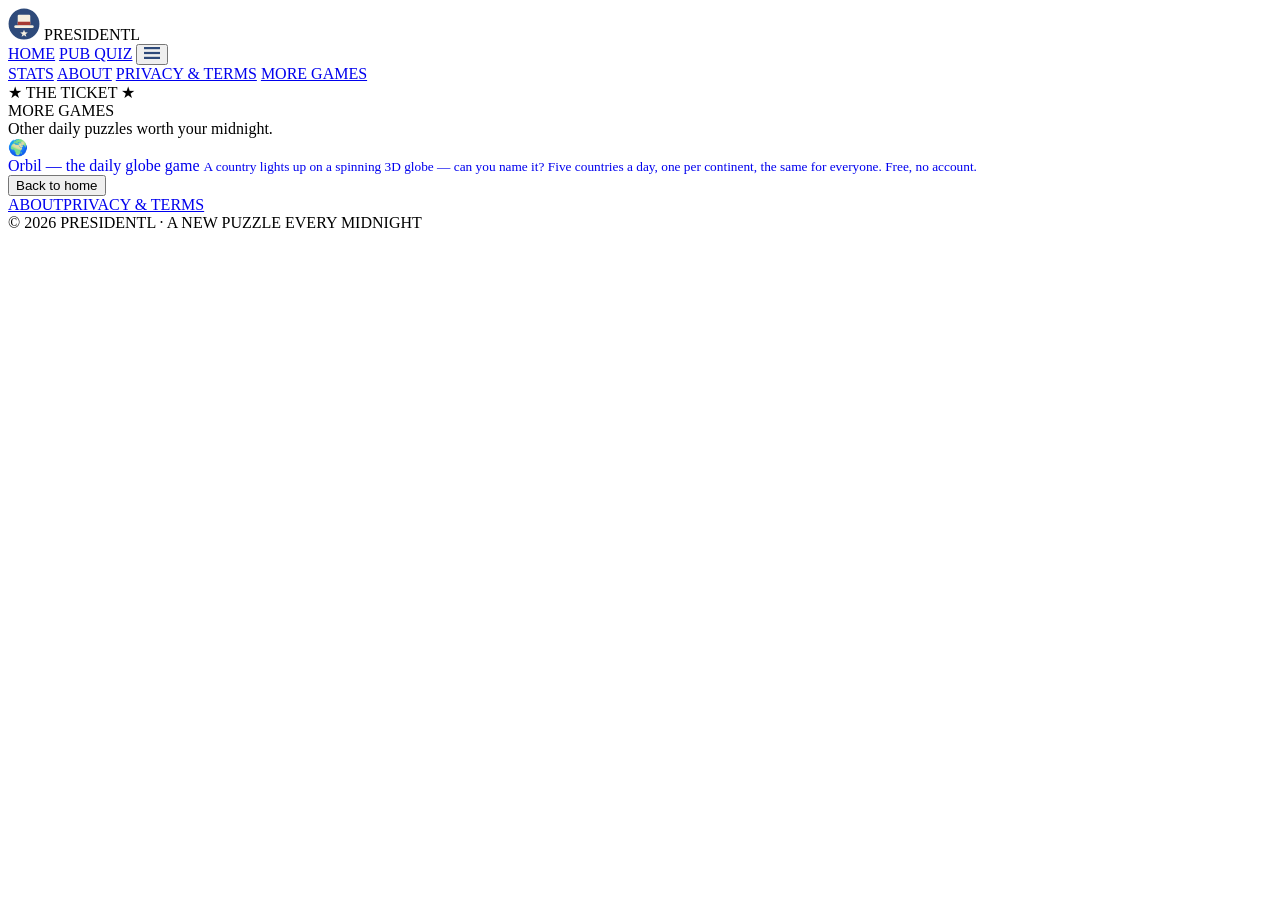
==== more.html @ 0c74a9be "Shareable results, toast fix, asset cache headers" ====
<!DOCTYPE html>
<html lang="en">
<head>
<meta charset="utf-8">
<meta name="viewport" content="width=device-width, initial-scale=1, viewport-fit=cover, maximum-scale=1, user-scalable=no">
<meta name="apple-mobile-web-app-capable" content="yes">
<meta name="apple-mobile-web-app-status-bar-style" content="black-translucent">
<meta name="apple-mobile-web-app-title" content="Presidentl">
<meta name="theme-color" content="#F6EFDF">
<title>More games · Presidentl</title>
<meta name="description" content="Other daily puzzle games from Keystone Dynamic, including Orbil — the daily globe game.">
<link rel="canonical" href="https://presidentl.app/more">
<meta name="author" content="Keystone Dynamic">
<link rel="icon" href="/favicon.ico" sizes="any">
<link rel="icon" type="image/png" sizes="32x32" href="/favicon-32.png">
<link rel="apple-touch-icon" href="/icon-180.png">
<link rel="manifest" href="/manifest.webmanifest">
<meta property="og:type" content="website">
<meta property="og:site_name" content="Presidentl">
<meta property="og:url" content="https://presidentl.app/more">
<meta property="og:title" content="More games · Presidentl">
<meta property="og:description" content="Other daily puzzle games from Keystone Dynamic, including Orbil — the daily globe game.">
<meta property="og:image" content="https://presidentl.app/og.png">
<meta property="og:image:width" content="1200">
<meta property="og:image:height" content="630">
<meta name="twitter:card" content="summary_large_image">
<meta name="twitter:title" content="More games · Presidentl">
<meta name="twitter:description" content="Other daily puzzle games from Keystone Dynamic, including Orbil — the daily globe game.">
<meta name="twitter:image" content="https://presidentl.app/og.png">
<link rel="preconnect" href="https://fonts.googleapis.com">
<link rel="preconnect" href="https://fonts.gstatic.com" crossorigin>
<link href="https://fonts.googleapis.com/css2?family=Alfa+Slab+One&family=Libre+Franklin:wght@400;600;700;900&display=swap" rel="stylesheet">
<script>
  window.dataLayer=window.dataLayer||[];
  function gtag(){dataLayer.push(arguments);}
  gtag('consent','default',{ad_storage:'granted',ad_user_data:'granted',ad_personalization:'granted',analytics_storage:'granted'});
  gtag('consent','default',{region:['AT','BE','BG','HR','CY','CZ','DK','EE','FI','FR','DE','GR','HU','IE','IT','LV','LI','LT','LU','MT','NL','PL','PT','RO','SK','SI','ES','SE','IS','NO','GB','CH'],
    ad_storage:'denied',ad_user_data:'denied',ad_personalization:'denied',analytics_storage:'denied',wait_for_update:500});
</script>
<script async src="https://pagead2.googlesyndication.com/pagead/js/adsbygoogle.js?client=ca-pub-5719025993543828" crossorigin="anonymous"></script>
<script>window.va=window.va||function(){(window.vaq=window.vaq||[]).push(arguments);};</script>
<script defer src="/_vercel/insights/script.js"></script>
<link rel="stylesheet" href="/style.css">
</head>
<body>
<div id="app">
  <div>
    <div class="bunting"></div>
    <div class="hdr">
      <svg width="32" height="32" viewBox="0 0 28 28" style="flex:none">
  <circle cx="14" cy="14" r="13.5" fill="#2E4A7A"/>
  <rect x="8.5" y="6" width="11" height="9" rx="1" fill="#F6EFDF"/>
  <rect x="8.5" y="12" width="11" height="3" fill="#A63A32"/>
  <rect x="5.5" y="15" width="17" height="2.6" rx="1.3" fill="#F6EFDF"/>
  <path d="M14 19 L14.9 21.3 L17.3 21.4 L15.4 22.9 L16.1 25.2 L14 23.8 L11.9 25.2 L12.6 22.9 L10.7 21.4 L13.1 21.3 Z" fill="#F6EFDF"/>
</svg>
      <a href="/" class="wordmark" style="text-decoration:none">PRESIDENTL</a>
      <div class="tabs">
        <a class="tab" href="/">HOME</a>
        <a class="tab" href="/quiz">PUB QUIZ</a>
      </div>
    </div>
  </div>
  <div class="masthead">
    <div class="kicker">★ THE TICKET ★</div>
    <h1 class="hero">MORE GAMES</h1>
    <div class="tagline">Other daily puzzles worth your midnight.</div>
  </div>
  <div class="sect prose">
    <p>Presidentl is made by <b>Keystone Dynamic</b>, a small studio building daily quiz games.</p>
    <p><b><a href="https://orbil.app" target="_blank" rel="noopener">Orbil — the daily globe game</a></b><br>
    A country lights up on a spinning 3D globe: can you name it? Five countries a day, one per
    continent, the same for every player. There's a Daily Challenge, plus Learning, Name-them-all,
    Best-of, Time Attack and pass-and-play multiplayer modes. Free, no account.</p>
    <p>Back to <a href="/play">today's puzzle</a>.</p>
    <noscript><p><b>Presidentl needs JavaScript to play.</b> Please enable it and reload.</p></noscript>
  </div>
  <div class="pgfoot">
    <div class="bunting sm"></div>
    <div class="links">
      <a href="/about">ABOUT</a><a href="/privacy">PRIVACY &amp; TERMS</a>
    </div>
    <div class="copy">© 2026 PRESIDENTL · A NEW PUZZLE EVERY MIDNIGHT</div>
  </div>
</div>
<div class="toast" id="toast"></div>
<script src="/app.js"></script>
</body>
</html>
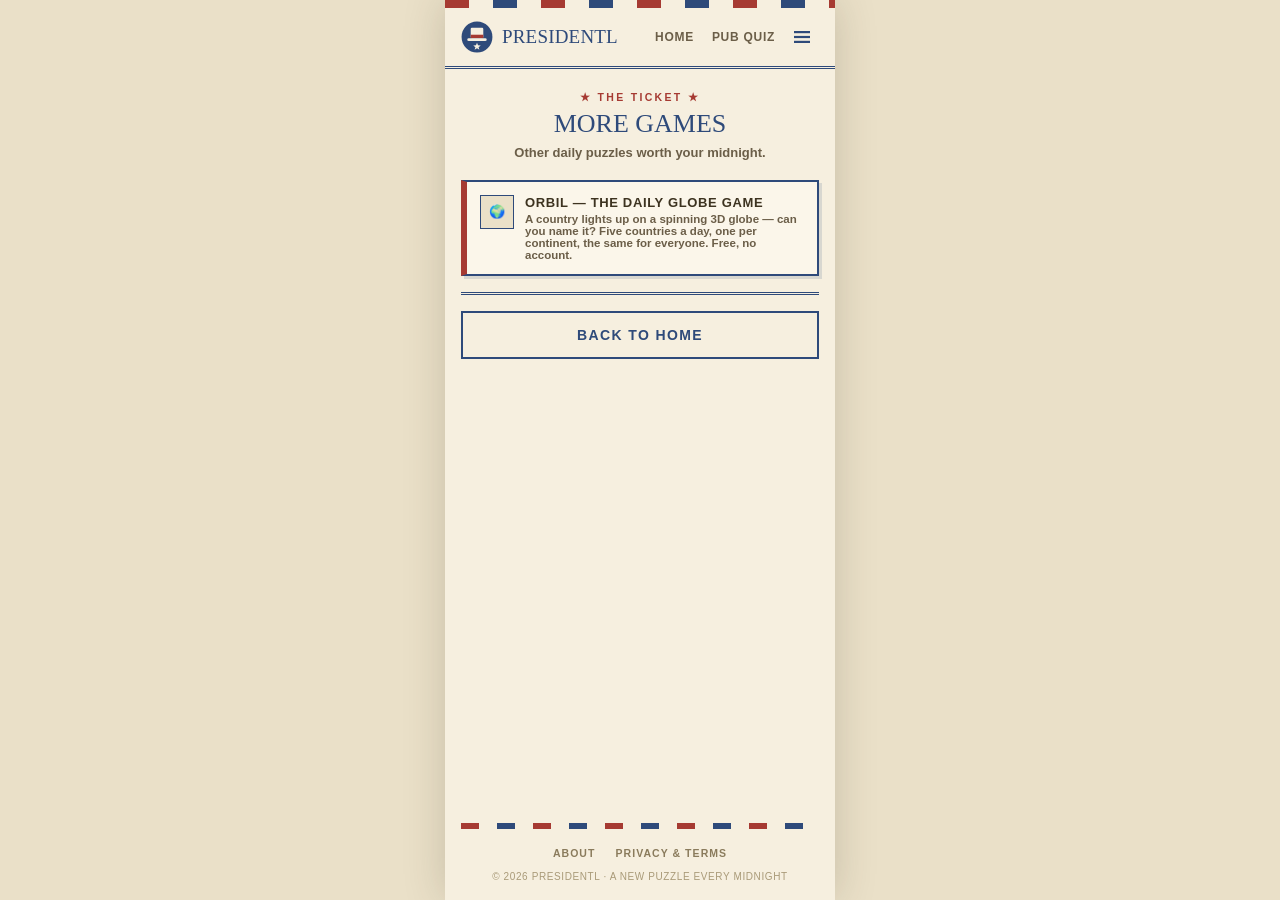
==== commit 1716d475: "Rebuild quiz: 3 modes, 4 difficulties, Extra Hard" ====
--- a/more.html
+++ b/more.html
@@ -83,7 +83,6 @@
     <div class="copy">© 2026 PRESIDENTL · A NEW PUZZLE EVERY MIDNIGHT</div>
   </div>
 </div>
-<div class="toast" id="toast"></div>
 <script src="/app.js"></script>
 </body>
 </html>
--- a/style.css
+++ b/style.css
@@ -0,0 +1,215 @@
+:root{
+    --paper:#F6EFDF; --paper-2:#FBF6EA; --paper-3:#EAE0C8;
+    --blue:#2E4A7A; --red:#A63A32; --red-dk:#7C2B25;
+    --gold:#C9A23F; --green:#5E7C4A;
+    --ink:#3D3320; --ink-2:#4A4232; --ink-3:#6B5E48; --ink-4:#8A7B5C; --ink-5:#A99A78;
+    --rule:#D8CBAC;
+    --display:'Alfa Slab One', Georgia, serif;
+    --text:'Libre Franklin', -apple-system, BlinkMacSystemFont, 'Segoe UI', Roboto, Helvetica, Arial, sans-serif;
+    --safe-bot:env(safe-area-inset-bottom);
+  }
+  *{box-sizing:border-box; -webkit-tap-highlight-color:transparent;}
+  html,body{margin:0;min-height:100%;}
+  body{font-family:var(--text);background:var(--paper-3);color:var(--ink-2);
+    touch-action:manipulation;-webkit-font-smoothing:antialiased;}
+  #app{max-width:390px;margin:0 auto;min-height:100vh;background:var(--paper);
+    display:flex;flex-direction:column;box-shadow:0 0 40px rgba(61,51,32,.2);}
+  a{color:var(--blue);} a:hover{color:var(--red);}
+
+  /* Chrome */
+  .bunting{height:8px;flex:none;
+    background:repeating-linear-gradient(90deg,var(--red) 0 24px,var(--paper) 24px 48px,var(--blue) 48px 72px,var(--paper) 72px 96px);}
+  .bunting.sm{height:6px;margin-bottom:14px;
+    background:repeating-linear-gradient(90deg,var(--red) 0 18px,var(--paper) 18px 36px,var(--blue) 36px 54px,var(--paper) 54px 72px);}
+  .hdr{display:flex;align-items:center;gap:9px;padding:12px 16px;border-bottom:3px double var(--blue);position:relative;}
+  .wordmark{font-family:var(--display);font-size:19px;color:var(--blue);letter-spacing:.01em;font-weight:400;}
+  .tabs{display:flex;gap:2px;margin-left:auto;align-items:center;}
+  .tab{font-size:12px;font-weight:700;letter-spacing:.06em;color:var(--ink-3);padding:6px 8px;
+    background:none;border:none;cursor:pointer;font-family:var(--text);text-decoration:none;}
+  .tab.active{color:var(--red);font-weight:900;border-bottom:2px solid var(--red);}
+  .burger{width:34px;height:34px;display:grid;place-items:center;background:none;border:none;cursor:pointer;padding:0;}
+  .menu{position:absolute;top:calc(100% + 8px);right:12px;background:var(--paper-2);border:2px solid var(--blue);
+    box-shadow:4px 4px 0 rgba(46,74,122,.25);padding:4px;display:flex;flex-direction:column;min-width:150px;z-index:30;}
+  .menu button,.menu a{font-size:12px;font-weight:700;letter-spacing:.08em;color:var(--blue);padding:12px;min-height:44px;
+    border:none;background:none;text-align:left;border-bottom:1px dashed var(--rule);cursor:pointer;
+    font-family:var(--text);text-decoration:none;display:block;}
+  .menu button:last-child,.menu a:last-child{border-bottom:none;}
+
+  /* Masthead */
+  .masthead{text-align:center;padding:22px 20px 4px;}
+  .kicker{font-size:10.5px;font-weight:900;letter-spacing:.22em;color:var(--red);}
+  .hero{font-family:var(--display);font-size:26px;color:var(--blue);margin-top:6px;line-height:1.15;font-weight:400;}
+  .tagline{font-size:13px;font-weight:600;color:var(--ink-3);margin-top:6px;}
+  h1{font-family:var(--display);font-size:26px;color:var(--blue);margin:.15em 0;font-weight:400;line-height:1.2;}
+  h2{font-family:var(--display);font-size:20px;color:var(--blue);margin:.15em 0 .3em;font-weight:400;}
+  .muted{color:var(--ink-3);font-size:13px;line-height:1.6;}
+  .center{text-align:center;} .hide{display:none!important;}
+  .sect{padding:16px;}
+  .stripe{border-top:3px double var(--blue);margin:16px 0;}
+  .grid{display:grid;gap:10px;}
+  .prose{font-size:13px;color:var(--ink-2);line-height:1.7;}
+  .prose p{margin:0 0 12px;}
+  .prose h2{font-family:var(--display);font-size:15px;color:var(--blue);font-weight:400;
+    margin:20px 0 8px;padding-top:12px;border-top:1px dashed var(--rule);}
+  .prose a{color:var(--blue);font-weight:600;}
+  .prose a:hover{color:var(--red);}
+
+  /* Board */
+  .board{padding:16px 16px 8px;display:flex;flex-direction:column;gap:6px;}
+  .cells{display:grid;grid-template-columns:repeat(5,1fr);gap:5px;}
+  .cells.labels>div{font-size:9px;font-weight:900;letter-spacing:.1em;color:var(--ink-4);text-align:center;}
+  .cell{height:44px;display:grid;place-items:center;font-weight:900;font-size:12px;line-height:1.1;
+    background:var(--paper-3);color:var(--ink-4);animation:flip .35s ease both;text-align:center;padding:2px;}
+  .cell.g{background:var(--green);color:var(--paper);}
+  .cell.y{background:var(--gold);color:var(--ink);}
+  .cell.n{background:var(--paper-3);color:var(--ink-4);}
+  .cellEmpty{height:44px;border:1.5px dashed var(--rule);}
+  @keyframes flip{from{transform:rotateX(-90deg);opacity:0}to{transform:rotateX(0);opacity:1}}
+  .guessRow{border:2px solid var(--blue);background:var(--paper-2);padding:8px;box-shadow:3px 3px 0 rgba(46,74,122,.15);}
+  .gName{display:flex;align-items:center;gap:8px;margin-bottom:7px;font-size:13px;font-weight:900;
+    color:var(--ink);letter-spacing:.03em;text-transform:uppercase;}
+  .gName .num{margin-left:auto;font-size:11px;font-weight:700;color:var(--ink-4);text-transform:none;}
+
+  /* Portraits — square, letterpress framed */
+  .avatar{flex:none;border:1.5px solid var(--blue);background-color:var(--paper-3);
+    background-size:cover;background-position:center top;display:grid;place-items:center;
+    color:var(--blue);font-family:var(--display);overflow:hidden;}
+  .avatar span{font-size:11px;font-weight:400;}
+  .avatar.big{width:150px;height:150px;margin:8px auto;border:2px solid var(--blue);}
+  .avatar.big span{font-size:44px;}
+
+  /* Input */
+  .searchWrap{position:relative;padding:8px 16px 4px;}
+  .searchInput{width:100%;padding:14px 12px;border:2px solid var(--blue);background:var(--paper-2);
+    color:var(--ink);font-size:16px;font-weight:700;font-family:var(--text);outline:none;}
+  .searchInput::placeholder{color:var(--ink-5);}
+  .searchInput:focus{border-color:var(--red);}
+  .sugg{position:absolute;left:16px;right:16px;top:calc(100% - 4px);background:var(--paper-2);
+    border:2px solid var(--blue);box-shadow:4px 4px 0 rgba(46,74,122,.25);max-height:250px;overflow:auto;z-index:25;}
+  .sugg button{width:100%;text-align:left;background:none;border:none;border-bottom:1px dashed var(--rule);
+    color:var(--ink);padding:10px 12px;font-size:14px;font-weight:700;display:flex;align-items:center;gap:9px;
+    font-family:var(--text);min-height:44px;cursor:pointer;}
+  .sugg button:last-child{border-bottom:none;}
+
+  /* Buttons */
+  .btn{width:100%;background:var(--red);color:var(--paper);border:2px solid var(--red-dk);padding:14px;
+    text-align:center;font-weight:900;font-size:14px;letter-spacing:.1em;text-transform:uppercase;
+    box-shadow:3px 3px 0 rgba(61,51,32,.3);cursor:pointer;font-family:var(--text);min-height:48px;}
+  .btn:active{transform:translate(2px,2px);box-shadow:none;}
+  .btn.secondary{background:transparent;border:2px solid var(--blue);color:var(--blue);box-shadow:none;}
+  .btn:disabled{opacity:.45;}
+
+  /* Stat pills */
+  .row{display:flex;gap:8px;padding:16px 16px 4px;}
+  .pill{flex:1;border:2px solid var(--rule);background:var(--paper-2);padding:11px 8px;text-align:center;}
+  .pill b{display:block;font-family:var(--display);font-size:20px;color:var(--blue);font-weight:400;}
+  .pill span{display:block;font-size:9px;font-weight:900;letter-spacing:.12em;color:var(--ink-4);margin-top:2px;}
+
+  /* Quiz */
+  .prompt{font-family:var(--display);font-size:18px;color:var(--blue);margin:4px 0 6px;line-height:1.3;font-weight:400;}
+  .subprompt{font-size:9.5px;font-weight:900;letter-spacing:.18em;color:var(--red);text-transform:uppercase;margin-bottom:12px;}
+  .opts{display:grid;gap:8px;}
+  .opt{width:100%;text-align:left;background:var(--paper-2);border:2px solid var(--blue);color:var(--ink);
+    padding:13px;font-size:14px;font-weight:700;cursor:pointer;font-family:var(--text);min-height:48px;
+    box-shadow:2px 2px 0 rgba(46,74,122,.12);}
+  .opt:active{transform:translate(2px,2px);box-shadow:none;}
+  .opt.correct{background:var(--green);color:var(--paper);border-color:#47603a;}
+  .opt.wrong{background:var(--red);color:var(--paper);border-color:var(--red-dk);}
+  .opt.dim{opacity:.4;}
+  .card{border:2px solid var(--blue);background:var(--paper-2);padding:14px;margin:16px;
+    box-shadow:3px 3px 0 rgba(46,74,122,.15);}
+  .fact{border:2px solid var(--rule);background:var(--paper-2);padding:11px;font-size:12.5px;color:var(--ink-2);
+    line-height:1.55;margin-top:10px;}
+  .fact b{color:var(--ink);font-weight:900;}
+  .result-big{font-family:var(--display);font-size:44px;color:var(--blue);text-align:center;font-weight:400;}
+  .progress{display:flex;gap:5px;margin:0 0 12px;}
+  .progress .dot{flex:1;height:5px;background:var(--rule);}
+  .progress .dot.on{background:var(--red);}
+  .progress .dot.done{background:var(--green);}
+
+  /* How to play */
+  .howto{margin:16px 16px 0;border-top:3px double var(--blue);padding-top:14px;}
+  .howto .h{font-size:11px;font-weight:900;letter-spacing:.18em;color:var(--red);text-align:center;}
+  .howto p{font-size:13px;color:var(--ink-2);line-height:1.6;margin:8px 0 0;text-align:center;}
+  .chip{font-weight:900;padding:1px 5px;}
+  .chip.g{background:var(--green);color:var(--paper);}
+  .chip.y{background:var(--gold);color:var(--ink);}
+
+  /* Distribution (stats) */
+  .dist{display:flex;align-items:center;gap:8px;margin:5px 0;font-size:11px;font-weight:900;color:var(--ink-4);}
+  .dist .bar{height:20px;background:var(--blue);color:var(--paper);display:grid;place-items:center;
+    font-size:10px;font-weight:900;min-width:22px;padding:0 5px;}
+  .dist .bar.hi{background:var(--red);}
+
+  .toast{position:fixed;left:50%;bottom:calc(20px + var(--safe-bot));transform:translateX(-50%);
+    background:var(--blue);color:var(--paper);border:2px solid var(--ink);padding:10px 16px;
+    font-size:12px;font-weight:900;letter-spacing:.08em;text-transform:uppercase;z-index:50;opacity:0;
+    transition:opacity .25s;box-shadow:3px 3px 0 rgba(61,51,32,.3);}
+  .toast.show{opacity:1;}
+  a.link{color:var(--blue);text-decoration:none;font-weight:900;}
+  .wlink{color:inherit;text-decoration:none;border-bottom:1px dotted var(--ink-4);}
+  .wmore{display:inline-block;margin-top:6px;color:var(--blue);text-decoration:none;font-weight:900;
+    font-size:10.5px;letter-spacing:.08em;text-transform:uppercase;}
+  .wmore:hover{color:var(--red);}
+  a.avlink{display:inline-flex;text-decoration:none;flex:none;}
+  .foot{padding:12px 16px 0;text-align:center;color:var(--ink-4);font-size:9.5px;font-weight:900;
+    letter-spacing:.12em;text-transform:uppercase;}
+
+  /* Mode buttons (pub quiz) */
+  .mode-btn{width:100%;text-align:left;border:2px solid var(--blue);background:var(--paper-2);padding:13px;
+    display:flex;align-items:center;gap:11px;cursor:pointer;box-shadow:3px 3px 0 rgba(46,74,122,.15);font-family:var(--text);}
+  .mode-btn:active{transform:translate(2px,2px);box-shadow:none;}
+  .mode-btn>div{font-size:13px;font-weight:900;color:var(--ink);letter-spacing:.05em;text-transform:uppercase;}
+  .mode-btn small{display:block;font-weight:600;color:var(--ink-3);font-size:11.5px;margin-top:3px;
+    text-transform:none;letter-spacing:0;}
+  .mode-ico{width:34px;height:34px;border:1.5px solid var(--blue);background:var(--paper-3);
+    display:grid;place-items:center;font-size:16px;flex:none;}
+  .mode-daily{border-left:6px solid var(--red);}
+  .mode-quiz{border-left:6px solid var(--blue);}
+
+  /* Sort list (pub quiz) */
+  .sortlist{list-style:none;padding:0;margin:12px 0;position:relative;}
+  .sortItem{background:var(--paper-2);border:2px solid var(--blue);padding:10px;margin:6px 0;
+    display:flex;align-items:center;gap:10px;font-weight:700;font-size:14px;color:var(--ink);
+    touch-action:none;user-select:none;box-shadow:2px 2px 0 rgba(46,74,122,.12);}
+  .sortItem .rank{width:26px;height:26px;background:var(--blue);color:var(--paper);
+    display:grid;place-items:center;font-size:12px;font-weight:900;flex:none;}
+  .sortItem .grip{margin-left:auto;color:var(--ink-4);font-size:16px;letter-spacing:-2px;}
+  .sortItem.dragging{box-shadow:4px 4px 0 rgba(46,74,122,.3);z-index:5;}
+  .sortItem.correct{border-color:var(--green);background:#e9eede;}
+  .sortItem.wrong{border-color:var(--red);background:#f2e2df;}
+  .sortItem .yr{color:var(--ink-4);font-weight:900;font-size:12px;}
+  .seg{display:flex;border:2px solid var(--blue);margin:10px 0;}
+  .seg button{flex:1;background:none;border:none;color:var(--ink-3);padding:10px;font-weight:900;font-size:12px;}
+  .seg button.active{background:var(--red);color:var(--paper);}
+
+  /* Quiz setup */
+  .setup-h{font-size:11px;font-weight:900;letter-spacing:.18em;color:var(--red);text-align:center;margin-bottom:8px;}
+  .seg4 button{font-size:10px;letter-spacing:.04em;padding:10px 2px;}
+  .mode-btn.picked{box-shadow:3px 3px 0 rgba(166,58,50,.3);}
+  .cats{display:grid;grid-template-columns:repeat(2,1fr);gap:6px;}
+  .cat{border:2px solid var(--rule);background:var(--paper-2);color:var(--ink-4);
+    font-family:var(--text);font-size:10px;font-weight:900;letter-spacing:.08em;
+    padding:11px 4px;cursor:pointer;min-height:44px;}
+  .cat.on{border-color:var(--blue);background:var(--blue);color:var(--paper);}
+
+  /* Name Them All list */
+  .nrow{display:flex;align-items:center;gap:9px;padding:7px 9px;margin-bottom:4px;
+    border:1.5px solid var(--rule);background:var(--paper-2);font-size:13px;}
+  .nrow.ok{border-color:var(--green);}
+  .nrow.bad{border-color:var(--red);}
+  .nrow.done{border-color:var(--rule);}
+  .nrow .nnum{font-family:var(--display);font-size:12px;color:var(--blue);min-width:22px;text-align:right;}
+  .nrow .nname{font-weight:700;color:var(--ink);}
+  .nrow .ntick{margin-left:auto;font-weight:900;color:var(--ink-4);}
+  .nrow.ok .ntick{color:var(--green);}
+  .nrow.bad .ntick{color:var(--red);}
+  .nrow .nsaid{margin-left:auto;font-size:11px;color:var(--ink-4);font-style:italic;}
+
+  /* Page footer */
+  .pgfoot{margin-top:auto;padding:22px 16px calc(18px + var(--safe-bot));text-align:center;}
+  .pgfoot .links{display:flex;gap:12px;justify-content:center;flex-wrap:wrap;}
+  .pgfoot .links button,.pgfoot .links a{background:none;border:none;color:var(--ink-4);font-family:var(--text);
+    font-size:10.5px;font-weight:700;letter-spacing:.1em;cursor:pointer;padding:4px;text-decoration:none;}
+  .pgfoot .links button:hover,.pgfoot .links a:hover{color:var(--red);}
+  .pgfoot .copy{font-size:10px;color:var(--ink-5);margin-top:8px;letter-spacing:.06em;}
